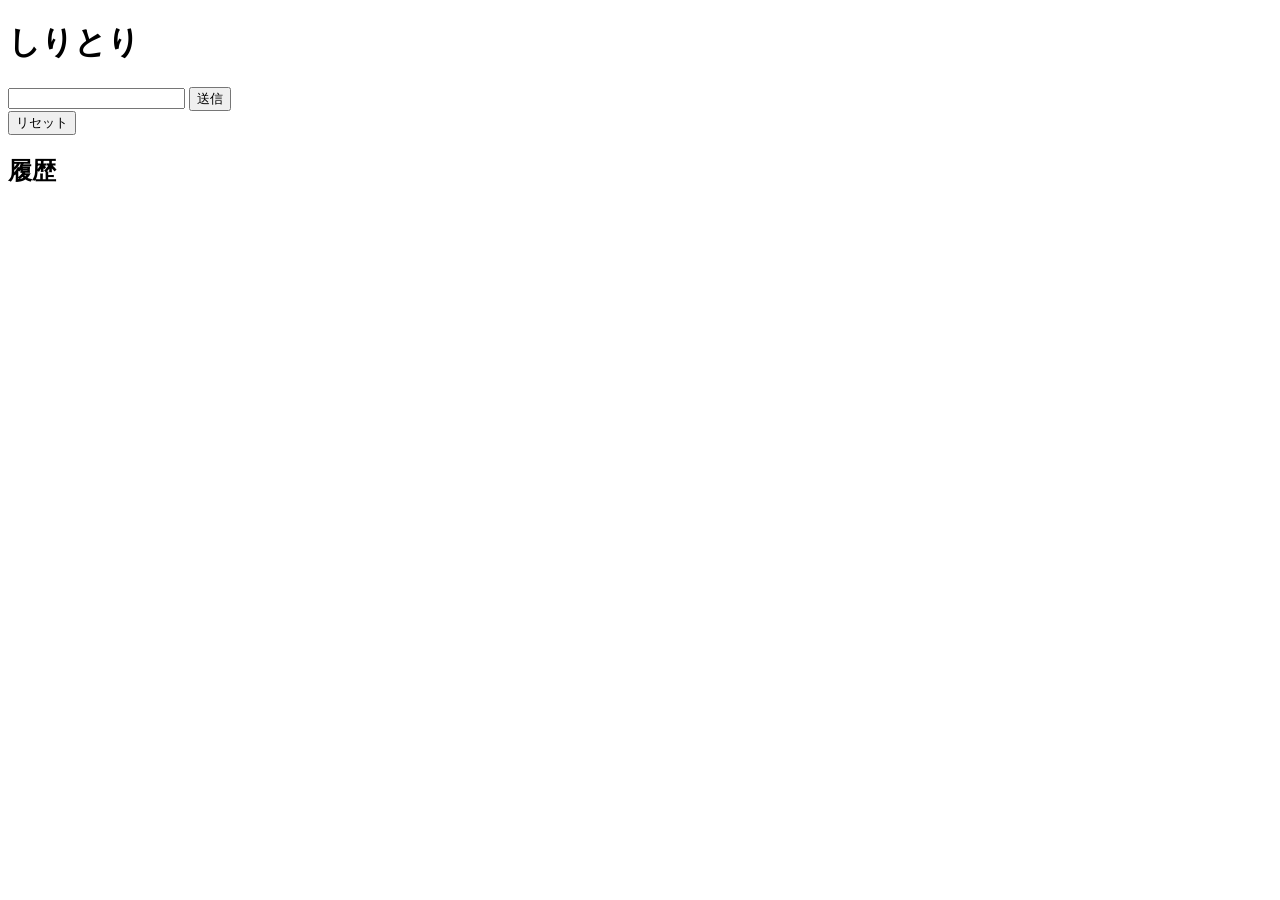
==== public/index.html @ 9d7c4705 "feat: 初期実装" ====
<!DOCTYPE html>
<html lang="ja">
<head>
  <meta charset="UTF-8">
  <meta name="viewport" content="width=device-width, initial-scale=1.0">
  <title>しりとり</title>
  <link rel="stylesheet" href="styles.css">
</head>
<body>
  <h1>しりとり</h1>

  <p id="previousWord"></p>
  <p id="gameOverMessage"></p>

  <div id="inputArea">
    <input id="nextWordInput" type="text" />
    <button id="nextWordSendButton">送信</button>
  </div>

  <button id="resetSendButton">リセット</button>

  <h2>履歴</h2>
  <ul id="historyList"></ul>

  <script>
    function updateDisplay(data) {
      document.querySelector("#previousWord").innerHTML = `前の単語: ${data.word}`;
      renderHistory(data.wordHistories);
    }

    function renderHistory(wordHistories) {
      const list = document.querySelector("#historyList");
      list.innerHTML = "";
      wordHistories.forEach((word) => {
        const li = document.createElement("li");
        li.textContent = word;
        list.appendChild(li);
      });
    }

    function endGame(errorMessage, wordHistories) {
      alert(errorMessage);
      if (wordHistories) {
        renderHistory(wordHistories);
        document.querySelector("#previousWord").innerHTML =
          `前の単語: ${wordHistories[wordHistories.length - 1]}`;
      }
      document.querySelector("#gameOverMessage").innerHTML = "ゲーム終了！";
      document.querySelector("#inputArea").style.display = "none";
    }

    window.onload = async () => {
      const response = await fetch("/shiritori", { method: "GET" });
      const data = await response.json();
      updateDisplay(data);
    };

    document.querySelector("#nextWordSendButton").onclick = async () => {
      const nextWordInput = document.querySelector("#nextWordInput");
      const nextWordInputText = nextWordInput.value;

      const response = await fetch("/shiritori", {
        method: "POST",
        headers: { "Content-Type": "application/json" },
        body: JSON.stringify({ nextWord: nextWordInputText }),
      });

      if (response.status !== 200) {
        const errorObj = await response.json();

        if (errorObj.errorCode === "10002" || errorObj.errorCode === "10003") {
          endGame(errorObj.errorMessage, errorObj.wordHistories);
        } else {
          alert(errorObj.errorMessage);
        }

        nextWordInput.value = "";
        return;
      }

      const data = await response.json();
      updateDisplay(data);
      nextWordInput.value = "";
    };

    document.querySelector("#resetSendButton").onclick = async () => {
      await fetch("/reset", { method: "POST" });
      location.reload();
    };
  </script>
</body>
</html>
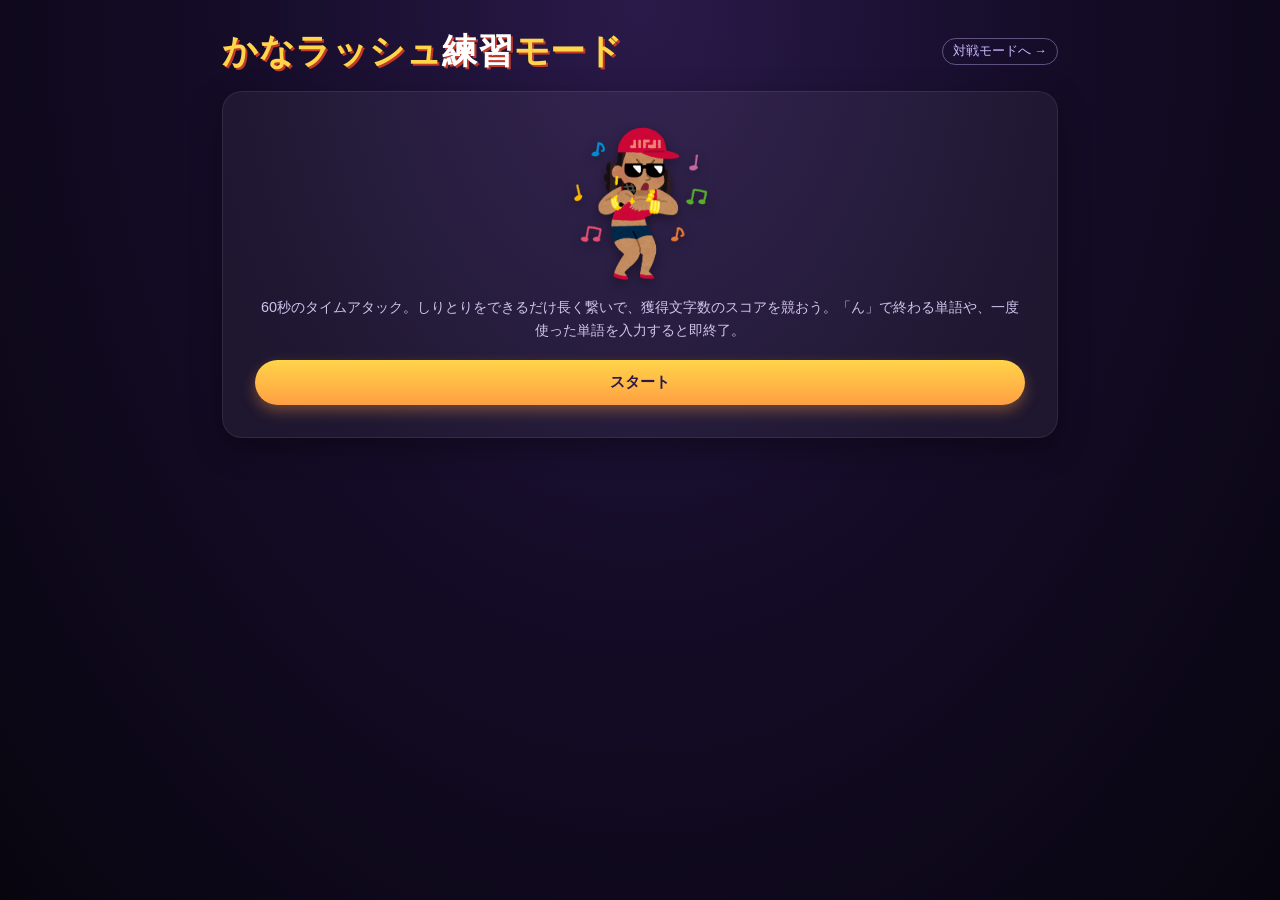
==== commit 8d999159: "feat: 対戦モードの実装" ====
--- a/public/index.html
+++ b/public/index.html
@@ -3,90 +3,248 @@
 <head>
   <meta charset="UTF-8">
   <meta name="viewport" content="width=device-width, initial-scale=1.0">
-  <title>しりとり</title>
+  <title>かなラッシュ練習モード</title>
   <link rel="stylesheet" href="styles.css">
 </head>
-<body>
-  <h1>しりとり</h1>
-
-  <p id="previousWord"></p>
-  <p id="gameOverMessage"></p>
-
-  <div id="inputArea">
-    <input id="nextWordInput" type="text" />
-    <button id="nextWordSendButton">送信</button>
+<body class="battle-page">
+  <div class="app-shell">
+    <header class="app-header">
+      <h1 class="app-title">かなラッシュ<span>練習</span>モード</h1>
+      <a class="ghost-link" href="/battle.html">対戦モードへ →</a>
+    </header>
+
+    <section id="startScreen" class="screen screen-card">
+      <div id="modeSelectTeaser">
+        <img src="material/music_rapper_woman.png" alt="">
+      </div>
+      <p class="lead-text">60秒のタイムアタック。しりとりをできるだけ長く繋いで、獲得文字数のスコアを競おう。「ん」で終わる単語や、一度使った単語を入力すると即終了。</p>
+      <div class="cta-stack">
+        <button id="startPracticeButton" class="btn btn-primary">スタート</button>
+      </div>
+    </section>
+
+    <section id="practiceScreen" class="screen screen-card hidden">
+      <div id="battleStage" class="single-stage">
+        <div class="fighter active-turn" id="practiceFighter">
+          <div class="fighter-portrait"><img src="material/music_rapper_woman.png" alt=""></div>
+          <div class="fighter-name">あなた</div>
+        </div>
+      </div>
+
+      <div class="turn-info-bar">
+        <span id="scoreLabel" class="pill pill-accent"></span>
+        <span id="wordCountLabel" class="pill"></span>
+      </div>
+
+      <div class="timer-row">
+        <div class="timer-badge" id="practiceTimerBadge">
+          <span id="practiceTimerValue">60</span>
+          <span class="timer-unit">秒</span>
+        </div>
+        <div class="prompt-card">
+          <div class="prompt-line">
+            <span class="prompt-label">現在</span>
+            <span id="practiceCurrentWord" class="prompt-word prompt-word-current"></span>
+          </div>
+        </div>
+      </div>
+
+      <div id="practiceInputArea" class="input-row">
+        <input id="practiceWordInput" type="text" autocomplete="off" placeholder="つづく単語を入力...">
+        <button id="practiceSubmitButton" class="btn btn-primary btn-compact">送信</button>
+      </div>
+      <p id="practiceErrorMessage" class="error-message"></p>
+
+      <div class="chip-list-header">
+        <span>これまでの単語</span>
+        <span class="stat-badge"><span id="practiceScoreValue">0</span> 文字</span>
+      </div>
+      <ul id="practiceWordList" class="word-chip-list"></ul>
+    </section>
   </div>
 
-  <button id="resetSendButton">リセット</button>
-
-  <h2>履歴</h2>
-  <ul id="historyList"></ul>
+  <!-- ポップアップ: 結果(タイムアップ・「ん」・既出語のいずれでも表示) -->
+  <div id="resultOverlay" class="modal-overlay hidden">
+    <div class="modal-card screen-card">
+      <p class="eyebrow">RESULT</p>
+      <h2 id="resultTitle" class="section-title"></h2>
+      <p class="caption" id="resultDetail"></p>
+      <div class="cta-stack">
+        <button id="retryButton" class="btn btn-primary">もう一度挑戦する</button>
+      </div>
+    </div>
+  </div>
+
+  <!-- 「んワード」「同じワード」を画面中央に大きく演出(対戦モードと共通) -->
+  <div id="failureFlash" class="failure-flash hidden">
+    <span id="failureFlashText"></span>
+  </div>
 
   <script>
-    function updateDisplay(data) {
-      document.querySelector("#previousWord").innerHTML = `前の単語: ${data.word}`;
-      renderHistory(data.wordHistories);
-    }
-
-    function renderHistory(wordHistories) {
-      const list = document.querySelector("#historyList");
-      list.innerHTML = "";
-      wordHistories.forEach((word) => {
-        const li = document.createElement("li");
-        li.textContent = word;
-        list.appendChild(li);
-      });
-    }
-
-    function endGame(errorMessage, wordHistories) {
-      alert(errorMessage);
-      if (wordHistories) {
-        renderHistory(wordHistories);
-        document.querySelector("#previousWord").innerHTML =
-          `前の単語: ${wordHistories[wordHistories.length - 1]}`;
+    const PRACTICE_SECONDS = 60;
+
+    let currentWord = "";
+    let score = 0;
+    let wordList = [];
+    let timerHandle = null;
+    let timeLeft = PRACTICE_SECONDS;
+
+    function showScreen(id) {
+      document.querySelectorAll(".screen").forEach((el) => el.classList.add("hidden"));
+      document.querySelector(`#${id}`).classList.remove("hidden");
+    }
+
+    function showOverlay(id) {
+      document.querySelector(`#${id}`).classList.remove("hidden");
+    }
+
+    function hideOverlay(id) {
+      document.querySelector(`#${id}`).classList.add("hidden");
+    }
+
+    let failureFlashTimeout = null;
+
+    // 「同じワード」「んワード」を画面中央に大きく表示する(対戦モードと共通の演出)
+    function showFailureFlash(text) {
+      const el = document.querySelector("#failureFlash");
+      clearTimeout(failureFlashTimeout);
+      el.classList.remove("hidden", "flash-anim");
+      document.querySelector("#failureFlashText").textContent = text;
+      void el.offsetWidth; // reflow させてアニメーションを最初から再生する
+      el.classList.add("flash-anim");
+      failureFlashTimeout = setTimeout(() => {
+        el.classList.add("hidden");
+        el.classList.remove("flash-anim");
+      }, 1100);
+    }
+
+    function renderWordChips() {
+      document.querySelector("#practiceWordList").innerHTML = wordList
+        .map((w) => `<li class="word-chip">${w}<span class="chip-count">${w.length}</span></li>`)
+        .join("");
+    }
+
+    function tickTimer() {
+      timeLeft -= 1;
+      const badge = document.querySelector("#practiceTimerBadge");
+      const shown = Math.max(timeLeft, 0);
+      document.querySelector("#practiceTimerValue").textContent = String(shown);
+      badge.classList.toggle("timer-warning", shown <= 15 && shown > 5);
+      badge.classList.toggle("timer-critical", shown <= 5);
+      if (timeLeft <= 0) {
+        clearInterval(timerHandle);
+        endRun("タイムアップ！");
       }
-      document.querySelector("#gameOverMessage").innerHTML = "ゲーム終了！";
-      document.querySelector("#inputArea").style.display = "none";
-    }
-
-    window.onload = async () => {
-      const response = await fetch("/shiritori", { method: "GET" });
+    }
+
+    function runTimer() {
+      clearInterval(timerHandle);
+      timeLeft = PRACTICE_SECONDS;
+      const badge = document.querySelector("#practiceTimerBadge");
+      badge.classList.remove("timer-warning", "timer-critical");
+      document.querySelector("#practiceTimerValue").textContent = String(timeLeft);
+      timerHandle = setInterval(tickTimer, 1000);
+    }
+
+    // 単語判定の通信中はタイマーを止め、結果が返ってきたら再開する
+    function pauseTimer() {
+      clearInterval(timerHandle);
+    }
+
+    function resumeTimer() {
+      if (timeLeft > 0) {
+        timerHandle = setInterval(tickTimer, 1000);
+      }
+    }
+
+    async function startPractice() {
+      score = 0;
+      wordList = [];
+      document.querySelector("#practiceScoreValue").textContent = "0";
+      document.querySelector("#practiceWordList").innerHTML = "";
+      document.querySelector("#practiceErrorMessage").textContent = "";
+      document.querySelector("#scoreLabel").textContent = "スコア 0";
+      document.querySelector("#wordCountLabel").textContent = "0 語";
+
+      const response = await fetch("/reset", { method: "POST" });
       const data = await response.json();
-      updateDisplay(data);
-    };
-
-    document.querySelector("#nextWordSendButton").onclick = async () => {
-      const nextWordInput = document.querySelector("#nextWordInput");
-      const nextWordInputText = nextWordInput.value;
+      currentWord = data.word;
+      document.querySelector("#practiceCurrentWord").textContent = currentWord;
+
+      const input = document.querySelector("#practiceWordInput");
+      input.value = "";
+      input.disabled = false;
+
+      showScreen("practiceScreen");
+      input.focus();
+      runTimer();
+    }
+
+    async function submitPracticeWord() {
+      const input = document.querySelector("#practiceWordInput");
+      const word = input.value;
+      input.value = "";
+      if (!word) return;
+
+      pauseTimer();
 
       const response = await fetch("/shiritori", {
         method: "POST",
         headers: { "Content-Type": "application/json" },
-        body: JSON.stringify({ nextWord: nextWordInputText }),
+        body: JSON.stringify({ nextWord: word }),
       });
+      const data = await response.json();
 
       if (response.status !== 200) {
-        const errorObj = await response.json();
-
-        if (errorObj.errorCode === "10002" || errorObj.errorCode === "10003") {
-          endGame(errorObj.errorMessage, errorObj.wordHistories);
-        } else {
-          alert(errorObj.errorMessage);
+        document.querySelector("#practiceErrorMessage").textContent = data.errorMessage;
+
+        if (data.errorCode === "10002") {
+          showFailureFlash("同じワード！");
+          endRun("同じ単語を使ってしまいました");
+          return;
         }
-
-        nextWordInput.value = "";
+        if (data.errorCode === "10003") {
+          showFailureFlash("「ん」ワード！");
+          endRun("「ん」で終わってしまいました");
+          return;
+        }
+
+        resumeTimer();
         return;
       }
 
-      const data = await response.json();
-      updateDisplay(data);
-      nextWordInput.value = "";
+      document.querySelector("#practiceErrorMessage").textContent = "";
+      currentWord = data.word;
+      document.querySelector("#practiceCurrentWord").textContent = currentWord;
+      wordList.push(currentWord);
+      score += currentWord.length;
+      document.querySelector("#practiceScoreValue").textContent = String(score);
+      document.querySelector("#scoreLabel").textContent = `スコア ${score}`;
+      document.querySelector("#wordCountLabel").textContent = `${wordList.length} 語`;
+      renderWordChips();
+      resumeTimer();
+    }
+
+    function endRun(message) {
+      clearInterval(timerHandle);
+      document.querySelector("#practiceWordInput").disabled = true;
+      document.querySelector("#resultTitle").textContent = message;
+      document.querySelector("#resultDetail").textContent =
+        `スコア: ${score} 文字 / ${wordList.length} 語つなげました`;
+      showOverlay("resultOverlay");
+    }
+
+    document.querySelector("#startPracticeButton").onclick = startPractice;
+    document.querySelector("#practiceSubmitButton").onclick = submitPracticeWord;
+    document.querySelector("#practiceWordInput").addEventListener("keydown", (e) => {
+      if (e.key === "Enter") submitPracticeWord();
+    });
+    document.querySelector("#retryButton").onclick = () => {
+      hideOverlay("resultOverlay");
+      startPractice();
     };
 
-    document.querySelector("#resetSendButton").onclick = async () => {
-      await fetch("/reset", { method: "POST" });
-      location.reload();
-    };
+    showScreen("startScreen");
   </script>
 </body>
-</html>+</html>
--- a/public/styles.css
+++ b/public/styles.css
@@ -0,0 +1,690 @@
+body {
+  font-family: sans-serif;
+}
+
+.hidden {
+  display: none;
+}
+
+.error-message {
+  color: #c0392b;
+  min-height: 1.2em;
+}
+
+/* =========================================================
+   MCしりとりバトル (battle.html) 専用テーマ
+   classic モード (index.html) には影響しないよう
+   body.battle-page 配下にすべてスコープする
+   ========================================================= */
+
+body.battle-page {
+  margin: 0;
+  min-height: 100vh;
+  background: radial-gradient(ellipse at top, #2a1a4a 0%, #150c28 45%, #08050f 100%);
+  color: #f2edff;
+  font-family: "Hiragino Sans", "Yu Gothic", sans-serif;
+}
+
+body.battle-page .app-shell {
+  width: 100%;
+  max-width: min(96vw, 900px);
+  margin: 0 auto;
+  padding: clamp(12px, 3vw, 28px) clamp(12px, 4vw, 32px) clamp(32px, 6vw, 64px);
+  box-sizing: border-box;
+}
+
+body.battle-page * {
+  box-sizing: border-box;
+}
+
+/* --- ヘッダー --- */
+
+body.battle-page .app-header {
+  display: flex;
+  align-items: center;
+  justify-content: space-between;
+  margin-bottom: 16px;
+}
+
+body.battle-page .app-title {
+  font-size: clamp(1.3rem, 1rem + 1.5vw, 2.2rem);
+  font-weight: 900;
+  letter-spacing: 0.02em;
+  margin: 0;
+  color: #ffd54a;
+  text-shadow: 2px 2px 0 #c0392b;
+}
+
+body.battle-page .app-title span {
+  color: #fff;
+}
+
+body.battle-page .ghost-link {
+  font-size: 0.8rem;
+  color: #cbb8ff;
+  text-decoration: none;
+  border: 1px solid rgba(203, 184, 255, 0.4);
+  border-radius: 999px;
+  padding: 4px 10px;
+  white-space: nowrap;
+}
+
+body.battle-page .ghost-link:hover {
+  background: rgba(203, 184, 255, 0.12);
+}
+
+/* --- ポップアップ(準備・結果・決着): battleScreenの上に重ねて表示する --- */
+
+body.battle-page .modal-overlay {
+  position: fixed;
+  inset: 0;
+  background: rgba(5, 2, 15, 0.72);
+  backdrop-filter: blur(3px);
+  -webkit-backdrop-filter: blur(3px);
+  z-index: 50;
+}
+
+body.battle-page .modal-overlay .modal-card {
+  position: absolute;
+  top: 50%;
+  left: 50%;
+  transform: translate(-50%, -50%);
+  width: min(92vw, 560px);
+  max-height: 85vh;
+  overflow-y: auto;
+}
+
+/* --- 画面共通のカード --- */
+
+body.battle-page .screen-card {
+  background: rgba(255, 255, 255, 0.05);
+  border: 1px solid rgba(255, 255, 255, 0.08);
+  border-radius: 20px;
+  padding: clamp(18px, 3vw, 32px);
+  box-shadow: 0 10px 30px rgba(0, 0, 0, 0.35);
+  text-align: center;
+}
+
+body.battle-page .eyebrow {
+  font-size: 0.75rem;
+  font-weight: 700;
+  letter-spacing: 0.15em;
+  color: #ffd54a;
+  margin: 0 0 6px;
+}
+
+body.battle-page .section-title {
+  font-size: clamp(1.2rem, 1rem + 1vw, 1.7rem);
+  margin: 0 0 8px;
+  color: #fff;
+}
+
+body.battle-page .caption {
+  font-size: 0.85rem;
+  color: #b8aed1;
+  margin: 4px 0 12px;
+}
+
+body.battle-page .lead-text {
+  font-size: 0.9rem;
+  color: #cfc4ea;
+  line-height: 1.6;
+  margin: 4px 0 18px;
+}
+
+/* --- ボタン --- */
+
+body.battle-page .cta-stack {
+  display: flex;
+  flex-direction: column;
+  gap: 10px;
+}
+
+body.battle-page .btn {
+  font-size: 0.95rem;
+  font-weight: 700;
+  padding: 12px 18px;
+  border-radius: 999px;
+  border: none;
+  cursor: pointer;
+  transition: transform 0.15s ease, box-shadow 0.15s ease;
+}
+
+body.battle-page .btn:active {
+  transform: scale(0.97);
+}
+
+body.battle-page .btn-primary {
+  background: linear-gradient(180deg, #ffd54a, #ff9f43);
+  color: #2a1a4a;
+  box-shadow: 0 6px 14px rgba(255, 159, 67, 0.35);
+}
+
+body.battle-page .btn-secondary {
+  background: transparent;
+  color: #f2edff;
+  border: 1px solid rgba(255, 255, 255, 0.3);
+}
+
+body.battle-page .btn-compact {
+  padding: 10px 16px;
+  font-size: 0.9rem;
+}
+
+/* --- モード選択 --- */
+
+#modeSelectTeaser {
+  display: flex;
+  align-items: center;
+  justify-content: center;
+  gap: 12px;
+  margin-bottom: 12px;
+}
+
+#modeSelectTeaser img {
+  width: clamp(80px, 14vw, 160px);
+  height: clamp(80px, 14vw, 160px);
+  object-fit: contain;
+  filter: drop-shadow(0 4px 6px rgba(0, 0, 0, 0.4));
+}
+
+/* --- 準備インターバル(交代・BOT開始前) --- */
+
+body.battle-page .get-ready-count {
+  font-size: clamp(3.2rem, 2.6rem + 2vw, 5rem);
+  font-weight: 900;
+  color: #ffd54a;
+  text-shadow: 0 0 18px rgba(255, 213, 74, 0.6);
+  animation: count-pulse 1s ease-in-out infinite;
+}
+
+/* --- バトルステージ --- */
+
+#battleStage {
+  display: flex;
+  align-items: center;
+  justify-content: space-between;
+  gap: 12px;
+  background: radial-gradient(ellipse at center, #3a2560 0%, #1a1030 70%, #0d081a 100%);
+  border-radius: 16px;
+  padding: clamp(16px, 3vw, 32px) clamp(12px, 3vw, 28px) clamp(10px, 2vw, 20px);
+  margin-bottom: 16px;
+  box-shadow: inset 0 0 40px rgba(0, 0, 0, 0.5);
+}
+
+/* 練習モード: 1人だけなので中央寄せにする */
+#battleStage.single-stage {
+  justify-content: center;
+}
+
+#battleStage.single-stage .fighter {
+  max-width: 220px;
+}
+
+.fighter {
+  flex: 1;
+  max-width: 45%;
+  text-align: center;
+  transition: opacity 0.3s ease;
+}
+
+.fighter-portrait img {
+  width: 100%;
+  max-width: min(32vw, 260px);
+  transition: transform 0.3s ease, filter 0.3s ease, opacity 0.3s ease;
+  filter: drop-shadow(0 8px 10px rgba(0, 0, 0, 0.5));
+  opacity: 0.55;
+  transform: scale(0.92);
+}
+
+.fighter.active-turn .fighter-portrait img {
+  opacity: 1;
+  transform: scale(1);
+  filter: drop-shadow(0 0 16px #ffd54a);
+  animation: mic-bounce 0.6s ease-in-out infinite;
+}
+
+.fighter.ko .fighter-portrait img {
+  opacity: 0.25;
+  filter: grayscale(100%);
+  animation: none;
+  transform: scale(0.85);
+}
+
+.fighter-name {
+  margin-top: 6px;
+  display: inline-block;
+  background: linear-gradient(180deg, #ff5b5b, #c0392b);
+  color: #fff;
+  font-weight: bold;
+  font-size: 0.85rem;
+  padding: 2px 12px;
+  border-radius: 999px;
+  text-shadow: 0 1px 2px rgba(0, 0, 0, 0.4);
+}
+
+.vs-badge {
+  flex: 0 0 auto;
+  font-size: clamp(1.8rem, 1.4rem + 1.5vw, 3rem);
+  font-weight: 900;
+  font-style: italic;
+  color: #ffd54a;
+  text-shadow: 0 0 6px rgba(255, 213, 74, 0.6), 2px 2px 0 #c0392b;
+  transform: rotate(-6deg);
+}
+
+.hp-bar-outer {
+  background: #222;
+  border: 1px solid #555;
+  border-radius: 6px;
+  height: 14px;
+  overflow: hidden;
+  margin: 6px auto 2px;
+  max-width: min(80%, 320px);
+}
+
+.hp-bar-inner {
+  background: linear-gradient(90deg, #ff5f6d, #ffc371);
+  height: 100%;
+  transition: width 0.3s ease;
+}
+
+.hp-value {
+  font-size: 0.85em;
+  color: #eee;
+}
+
+/* --- ラウンド・ターン情報バー --- */
+
+body.battle-page .turn-info-bar {
+  display: flex;
+  justify-content: center;
+  gap: 8px;
+  margin-bottom: 14px;
+}
+
+body.battle-page .pill {
+  font-size: 0.8rem;
+  font-weight: 700;
+  background: rgba(255, 255, 255, 0.08);
+  color: #f2edff;
+  border-radius: 999px;
+  padding: 4px 12px;
+}
+
+body.battle-page .pill-accent {
+  background: rgba(255, 213, 74, 0.16);
+  color: #ffd54a;
+}
+
+/* --- タイマー & お題カード --- */
+
+body.battle-page .timer-row {
+  display: flex;
+  align-items: center;
+  gap: 14px;
+  margin-bottom: 16px;
+}
+
+/* タイマー・合計文字数・次の頭文字は同じ大きさの正方形バッジで揃える */
+body.battle-page .square-badge {
+  flex: 0 0 auto;
+  width: clamp(64px, 7vw, 88px);
+  height: clamp(64px, 7vw, 88px);
+  border-radius: 14px;
+  display: flex;
+  flex-direction: column;
+  align-items: center;
+  justify-content: center;
+}
+
+body.battle-page .timer-badge {
+  background: rgba(46, 204, 113, 0.15);
+  border: 3px solid #2ecc71;
+  color: #2ecc71;
+  transition: background 0.2s ease, border-color 0.2s ease, color 0.2s ease;
+}
+
+body.battle-page .timer-badge #timerValue {
+  font-size: clamp(1.5rem, 1.2rem + 1vw, 2.2rem);
+  font-weight: 900;
+  line-height: 1;
+}
+
+body.battle-page .timer-badge .timer-unit {
+  font-size: 0.6rem;
+  font-weight: 700;
+  opacity: 0.75;
+}
+
+body.battle-page .timer-badge.timer-warning {
+  background: rgba(255, 159, 67, 0.18);
+  border-color: #ff9f43;
+  color: #ff9f43;
+}
+
+body.battle-page .timer-badge.timer-critical {
+  background: rgba(255, 91, 91, 0.2);
+  border-color: #ff5b5b;
+  color: #ff5b5b;
+  animation: count-pulse 0.6s ease-in-out infinite;
+}
+
+body.battle-page .prompt-card {
+  flex: 1;
+  height: clamp(64px, 7vw, 88px);
+  display: flex;
+  flex-direction: column;
+  justify-content: center;
+  gap: 2px;
+  background: rgba(255, 255, 255, 0.06);
+  border-radius: 14px;
+  padding: 6px 14px;
+  text-align: left;
+  overflow: hidden;
+}
+
+body.battle-page .prompt-line {
+  display: flex;
+  align-items: baseline;
+  gap: 8px;
+}
+
+body.battle-page .prompt-label {
+  font-size: 0.65rem;
+  color: #b8aed1;
+  flex: 0 0 auto;
+}
+
+body.battle-page .prompt-word {
+  font-size: clamp(0.95rem, 0.8rem + 0.5vw, 1.3rem);
+  font-weight: 700;
+  white-space: nowrap;
+  overflow: hidden;
+  text-overflow: ellipsis;
+}
+
+body.battle-page .prompt-word-current {
+  color: #ffd54a;
+}
+
+/* --- 合計文字数・次に入力すべき頭文字のバッジ --- */
+
+body.battle-page .total-char-badge {
+  background: rgba(255, 255, 255, 0.07);
+  border: 3px solid #cfc4ea;
+  color: #f2edff;
+}
+
+body.battle-page .total-char-label {
+  font-size: 0.6rem;
+  font-weight: 700;
+  opacity: 0.75;
+}
+
+body.battle-page .total-char-badge #turnTotalLabel {
+  font-size: clamp(1.3rem, 1rem + 1vw, 2rem);
+  font-weight: 900;
+  line-height: 1;
+}
+
+body.battle-page .next-char-badge {
+  background: linear-gradient(180deg, #ffd54a, #ff9f43);
+  color: #2a1a4a;
+  cursor: pointer;
+  box-shadow: 0 0 14px rgba(255, 213, 74, 0.5);
+}
+
+body.battle-page .next-char-label {
+  font-size: 0.6rem;
+  font-weight: 700;
+  opacity: 0.75;
+}
+
+body.battle-page .next-char-badge #nextCharValue {
+  font-size: clamp(1.3rem, 1rem + 1vw, 2rem);
+  font-weight: 900;
+  line-height: 1;
+}
+
+/* --- 入力エリア --- */
+
+body.battle-page .input-row {
+  display: flex;
+  gap: 8px;
+  margin-bottom: 4px;
+}
+
+body.battle-page .input-row input {
+  flex: 1;
+  min-width: 0;
+  background: rgba(255, 255, 255, 0.08);
+  border: 1px solid rgba(255, 255, 255, 0.2);
+  border-radius: 999px;
+  padding: 10px 16px;
+  color: #fff;
+  font-size: 0.95rem;
+}
+
+body.battle-page .input-row input::placeholder {
+  color: #9184b5;
+}
+
+body.battle-page .input-row input:focus {
+  outline: none;
+  border-color: #ffd54a;
+}
+
+body.battle-page .error-message {
+  color: #ffb3b3;
+  background: rgba(255, 91, 91, 0.12);
+  border-radius: 8px;
+  padding: 6px 10px;
+  min-height: 1.2em;
+  font-size: 0.85rem;
+}
+
+body.battle-page .error-message:empty {
+  padding: 0;
+  background: transparent;
+}
+
+/* --- 獲得単語チップ --- */
+
+body.battle-page .chip-list-header {
+  display: flex;
+  justify-content: space-between;
+  align-items: center;
+  font-size: 0.85rem;
+  color: #cfc4ea;
+  margin: 14px 0 6px;
+}
+
+body.battle-page .stat-badge {
+  font-weight: 700;
+  color: #ffd54a;
+}
+
+body.battle-page .word-chip-list {
+  list-style: none;
+  display: flex;
+  flex-wrap: wrap;
+  gap: 6px;
+  padding: 0;
+  margin: 0 0 8px;
+  min-height: 30px;
+}
+
+body.battle-page .word-chip {
+  background: rgba(255, 213, 74, 0.14);
+  border: 1px solid rgba(255, 213, 74, 0.4);
+  color: #ffe9a8;
+  border-radius: 999px;
+  padding: 4px 10px;
+  font-size: 0.85rem;
+  display: flex;
+  align-items: center;
+  gap: 4px;
+  animation: pop-in 0.25s ease-out;
+}
+
+body.battle-page .chip-count {
+  font-size: 0.7rem;
+  color: #b8aed1;
+}
+
+body.battle-page .bot-thinking-card {
+  font-style: italic;
+  color: #cfc4ea;
+  text-align: center;
+  padding: 6px 0;
+}
+
+body.battle-page .dots span {
+  animation: dot-pulse 1.2s infinite;
+  animation-fill-mode: both;
+}
+
+body.battle-page .dots span:nth-child(2) { animation-delay: 0.2s; }
+body.battle-page .dots span:nth-child(3) { animation-delay: 0.4s; }
+
+/* --- ラウンド結果: スコアの比較だけを簡潔に見せる --- */
+
+body.battle-page .result-compare {
+  display: flex;
+  align-items: center;
+  justify-content: center;
+  gap: 14px;
+  margin: 8px 0 12px;
+}
+
+body.battle-page .result-side {
+  flex: 1;
+  display: flex;
+  flex-direction: column;
+  align-items: center;
+  gap: 4px;
+}
+
+.result-icon {
+  width: 44px;
+  height: 44px;
+  border-radius: 50%;
+  object-fit: cover;
+  border: 2px solid #ffd54a;
+  flex: 0 0 auto;
+}
+
+body.battle-page .result-name {
+  font-weight: 700;
+  font-size: 0.85rem;
+  color: #cfc4ea;
+}
+
+body.battle-page .result-score {
+  font-size: clamp(1.6rem, 1.3rem + 1vw, 2.2rem);
+  font-weight: 900;
+  color: #ffd54a;
+  line-height: 1;
+}
+
+body.battle-page .result-vs {
+  flex: 0 0 auto;
+  font-size: 0.9rem;
+  font-weight: 900;
+  color: #6f6690;
+}
+
+body.battle-page .progress-bar {
+  width: 100%;
+  height: 6px;
+  background: rgba(255, 255, 255, 0.08);
+  border-radius: 3px;
+  overflow: hidden;
+  margin: 4px 0 2px;
+}
+
+body.battle-page .progress-fill {
+  height: 100%;
+  width: 100%;
+  background: linear-gradient(90deg, #ffd54a, #ff5f6d);
+}
+
+/* --- 決着画面 --- */
+
+body.battle-page .game-over-title {
+  font-size: 1.4rem;
+  color: #ffd54a;
+  text-shadow: 2px 2px 0 #c0392b;
+}
+
+#gameOverPortrait img.winner-portrait {
+  max-width: min(50vw, 300px);
+  filter: drop-shadow(0 0 20px #ffd54a);
+  animation: pop-in 0.4s ease-out;
+}
+
+/* --- 失敗演出(画面中央に大きく表示) --- */
+
+body.battle-page .failure-flash {
+  position: fixed;
+  inset: 0;
+  z-index: 100;
+  pointer-events: none;
+}
+
+body.battle-page .failure-flash span {
+  position: absolute;
+  top: 50%;
+  left: 50%;
+  transform: translate(-50%, -50%) scale(0.5) rotate(-4deg);
+  opacity: 0;
+  font-size: clamp(2rem, 1.4rem + 3.5vw, 4.5rem);
+  font-weight: 900;
+  color: #fff;
+  background: linear-gradient(180deg, #ff5b5b, #c0392b);
+  padding: 0.35em 0.8em;
+  border-radius: 18px;
+  box-shadow: 0 0 50px rgba(255, 91, 91, 0.7);
+  text-shadow: 2px 2px 0 rgba(0, 0, 0, 0.35);
+  white-space: nowrap;
+}
+
+body.battle-page .failure-flash.flash-anim span {
+  animation: flash-pop 1.1s cubic-bezier(0.17, 0.89, 0.32, 1.49) forwards;
+}
+
+/* --- キーフレーム --- */
+
+@keyframes mic-bounce {
+  0%, 100% { transform: translateY(0) scale(1); }
+  50% { transform: translateY(-8px) scale(1.04); }
+}
+
+@keyframes pop-in {
+  from { transform: scale(0.6); opacity: 0; }
+  to { transform: scale(1); opacity: 1; }
+}
+
+@keyframes count-pulse {
+  0%, 100% { transform: scale(1); opacity: 1; }
+  50% { transform: scale(1.12); opacity: 0.8; }
+}
+
+@keyframes dot-pulse {
+  0%, 80%, 100% { opacity: 0.2; }
+  40% { opacity: 1; }
+}
+
+@keyframes shrink-bar {
+  from { width: 100%; }
+  to { width: 0%; }
+}
+
+@keyframes flash-pop {
+  0% { transform: translate(-50%, -50%) scale(0.4) rotate(-8deg); opacity: 0; }
+  15% { transform: translate(-50%, -50%) scale(1.15) rotate(2deg); opacity: 1; }
+  30% { transform: translate(-50%, -50%) scale(1) rotate(-1deg); opacity: 1; }
+  80% { transform: translate(-50%, -50%) scale(1) rotate(0deg); opacity: 1; }
+  100% { transform: translate(-50%, -50%) scale(0.9) rotate(0deg); opacity: 0; }
+}
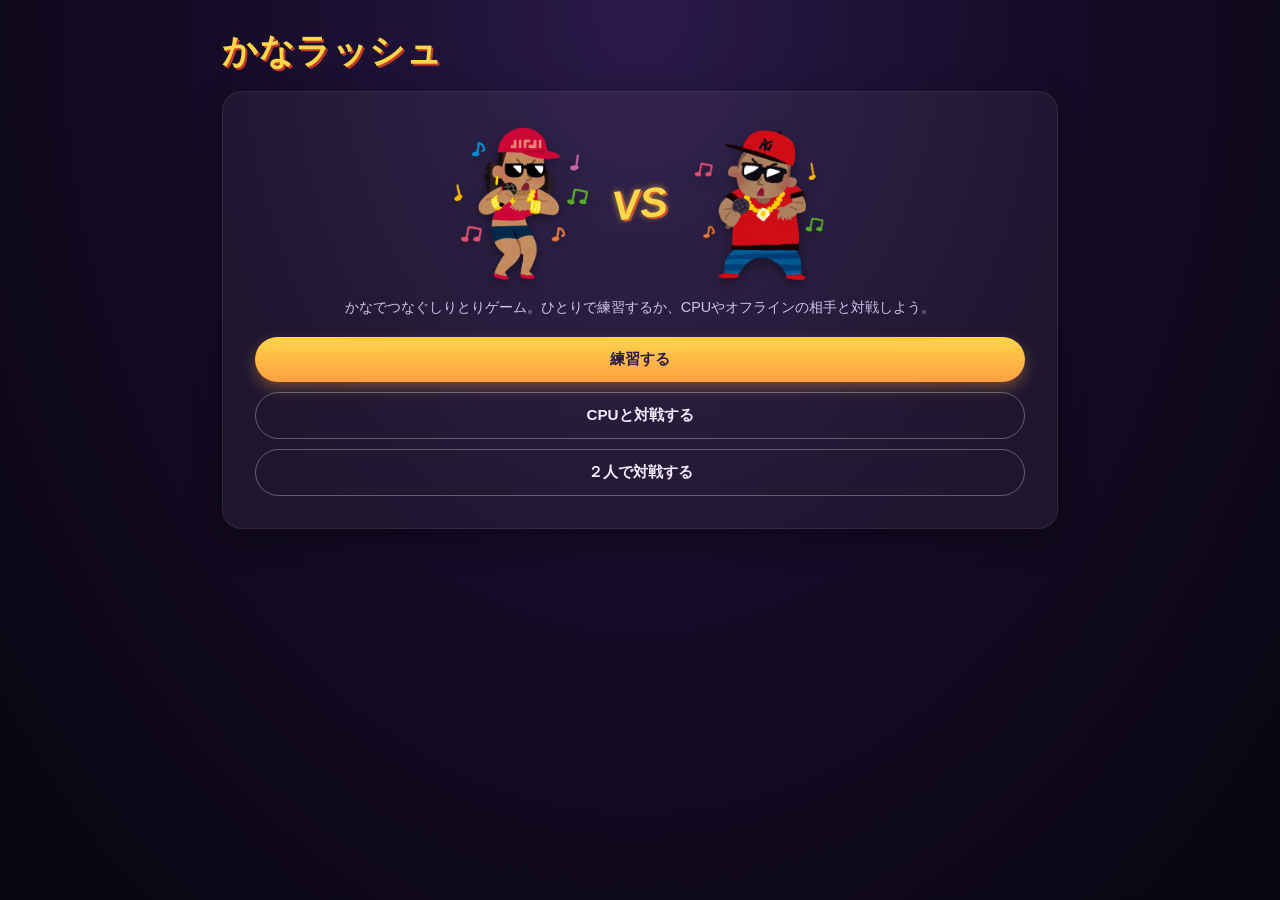
==== commit 0652673a: "feat: UI/表記の整理 index.htmlのトップ画面に練習・CPU対戦・オフライン対戦の3択を集約し、 battle.html独自のモード選択画面は廃止して?mode=クエリで直接開始するよ" ====
--- a/public/index.html
+++ b/public/index.html
@@ -3,23 +3,26 @@
 <head>
   <meta charset="UTF-8">
   <meta name="viewport" content="width=device-width, initial-scale=1.0">
-  <title>かなラッシュ練習モード</title>
+  <title>かなラッシュ</title>
   <link rel="stylesheet" href="styles.css">
 </head>
 <body class="battle-page">
   <div class="app-shell">
     <header class="app-header">
-      <h1 class="app-title">かなラッシュ<span>練習</span>モード</h1>
-      <a class="ghost-link" href="/battle.html">対戦モードへ →</a>
+      <h1 class="app-title">かなラッシュ</h1>
     </header>
 
     <section id="startScreen" class="screen screen-card">
       <div id="modeSelectTeaser">
         <img src="material/music_rapper_woman.png" alt="">
-      </div>
-      <p class="lead-text">60秒のタイムアタック。しりとりをできるだけ長く繋いで、獲得文字数のスコアを競おう。「ん」で終わる単語や、一度使った単語を入力すると即終了。</p>
+        <span class="vs-badge">VS</span>
+        <img src="material/rapper.png" alt="">
+      </div>
+      <p class="lead-text">かなでつなぐしりとりゲーム。ひとりで練習するか、CPUやオフラインの相手と対戦しよう。</p>
       <div class="cta-stack">
-        <button id="startPracticeButton" class="btn btn-primary">スタート</button>
+        <button id="startPracticeButton" class="btn btn-primary">練習する</button>
+        <button id="startBotBattleButton" class="btn btn-secondary">CPUと対戦する</button>
+        <button id="startOfflineBattleButton" class="btn btn-secondary">２人で対戦する</button>
       </div>
     </section>
 
@@ -32,14 +35,21 @@
       </div>
 
       <div class="turn-info-bar">
-        <span id="scoreLabel" class="pill pill-accent"></span>
         <span id="wordCountLabel" class="pill"></span>
       </div>
 
       <div class="timer-row">
-        <div class="timer-badge" id="practiceTimerBadge">
+        <div class="timer-badge square-badge" id="practiceTimerBadge">
+          <span class="timer-unit">秒</span>
           <span id="practiceTimerValue">60</span>
-          <span class="timer-unit">秒</span>
+        </div>
+        <div class="total-char-badge square-badge" title="獲得文字数">
+          <span class="total-char-label">計</span>
+          <span id="practiceScoreValue">0</span>
+        </div>
+        <div class="next-char-badge square-badge" id="practiceNextCharBadge" title="次の頭文字">
+          <span class="next-char-label">次</span>
+          <span id="practiceNextCharValue"></span>
         </div>
         <div class="prompt-card">
           <div class="prompt-line">
@@ -57,7 +67,6 @@
 
       <div class="chip-list-header">
         <span>これまでの単語</span>
-        <span class="stat-badge"><span id="practiceScoreValue">0</span> 文字</span>
       </div>
       <ul id="practiceWordList" class="word-chip-list"></ul>
     </section>
@@ -82,6 +91,49 @@
 
   <script>
     const PRACTICE_SECONDS = 60;
+
+    // server.js の VOWEL_MAP / effectiveLastChar と同じ内容(表示専用のクライアント側コピー、
+    // battle.html と同一)。「ー」で終わる単語は直前の音の母音が実際の継続文字になる。
+    const VOWEL_MAP = {
+      あ: "あ", か: "あ", が: "あ", さ: "あ", ざ: "あ", た: "あ", だ: "あ",
+      な: "あ", は: "あ", ば: "あ", ぱ: "あ", ま: "あ", や: "あ", ら: "あ",
+      わ: "あ", ぁ: "あ", ゃ: "あ",
+      い: "い", き: "い", ぎ: "い", し: "い", じ: "い", ち: "い", ぢ: "い",
+      に: "い", ひ: "い", び: "い", ぴ: "い", み: "い", り: "い", ゐ: "い",
+      ぃ: "い",
+      う: "う", く: "う", ぐ: "う", す: "う", ず: "う", つ: "う", づ: "う",
+      ぬ: "う", ふ: "う", ぶ: "う", ぷ: "う", む: "う", ゆ: "う", る: "う",
+      ぅ: "う", ゅ: "う",
+      え: "え", け: "え", げ: "え", せ: "え", ぜ: "え", て: "え", で: "え",
+      ね: "え", へ: "え", べ: "え", ぺ: "え", め: "え", れ: "え", ゑ: "え",
+      ぇ: "え",
+      お: "お", こ: "お", ご: "お", そ: "お", ぞ: "お", と: "お", ど: "お",
+      の: "お", ほ: "お", ぼ: "お", ぽ: "お", も: "お", よ: "お", ろ: "お",
+      を: "お", ぉ: "お", ょ: "お",
+    };
+
+    function effectiveLastChar(word) {
+      if (!word) return "";
+      if (word.slice(-1) === "ー" && word.length >= 2) {
+        const vowel = VOWEL_MAP[word[word.length - 2]];
+        if (vowel) return vowel;
+      }
+      return word.slice(-1);
+    }
+
+    // 次に入力すべき頭文字をタイマー隣に1文字だけ表示する(battle.html と共通の見た目)
+    function updateNextChar() {
+      document.querySelector("#practiceNextCharValue").textContent = effectiveLastChar(currentWord);
+    }
+
+    document.querySelector("#practiceNextCharBadge").onclick = () => {
+      const input = document.querySelector("#practiceWordInput");
+      const nextChar = document.querySelector("#practiceNextCharValue").textContent;
+      if (input && !input.disabled && nextChar) {
+        input.value = nextChar;
+        input.focus();
+      }
+    };
 
     let currentWord = "";
     let score = 0;
@@ -163,13 +215,13 @@
       document.querySelector("#practiceScoreValue").textContent = "0";
       document.querySelector("#practiceWordList").innerHTML = "";
       document.querySelector("#practiceErrorMessage").textContent = "";
-      document.querySelector("#scoreLabel").textContent = "スコア 0";
       document.querySelector("#wordCountLabel").textContent = "0 語";
 
       const response = await fetch("/reset", { method: "POST" });
       const data = await response.json();
       currentWord = data.word;
       document.querySelector("#practiceCurrentWord").textContent = currentWord;
+      updateNextChar();
 
       const input = document.querySelector("#practiceWordInput");
       input.value = "";
@@ -216,10 +268,10 @@
       document.querySelector("#practiceErrorMessage").textContent = "";
       currentWord = data.word;
       document.querySelector("#practiceCurrentWord").textContent = currentWord;
+      updateNextChar();
       wordList.push(currentWord);
       score += currentWord.length;
       document.querySelector("#practiceScoreValue").textContent = String(score);
-      document.querySelector("#scoreLabel").textContent = `スコア ${score}`;
       document.querySelector("#wordCountLabel").textContent = `${wordList.length} 語`;
       renderWordChips();
       resumeTimer();
@@ -235,6 +287,12 @@
     }
 
     document.querySelector("#startPracticeButton").onclick = startPractice;
+    document.querySelector("#startBotBattleButton").onclick = () => {
+      location.href = "/battle.html?mode=bot";
+    };
+    document.querySelector("#startOfflineBattleButton").onclick = () => {
+      location.href = "/battle.html?mode=human";
+    };
     document.querySelector("#practiceSubmitButton").onclick = submitPracticeWord;
     document.querySelector("#practiceWordInput").addEventListener("keydown", (e) => {
       if (e.key === "Enter") submitPracticeWord();
--- a/public/styles.css
+++ b/public/styles.css
@@ -53,10 +53,6 @@
   margin: 0;
   color: #ffd54a;
   text-shadow: 2px 2px 0 #c0392b;
-}
-
-body.battle-page .app-title span {
-  color: #fff;
 }
 
 body.battle-page .ghost-link {
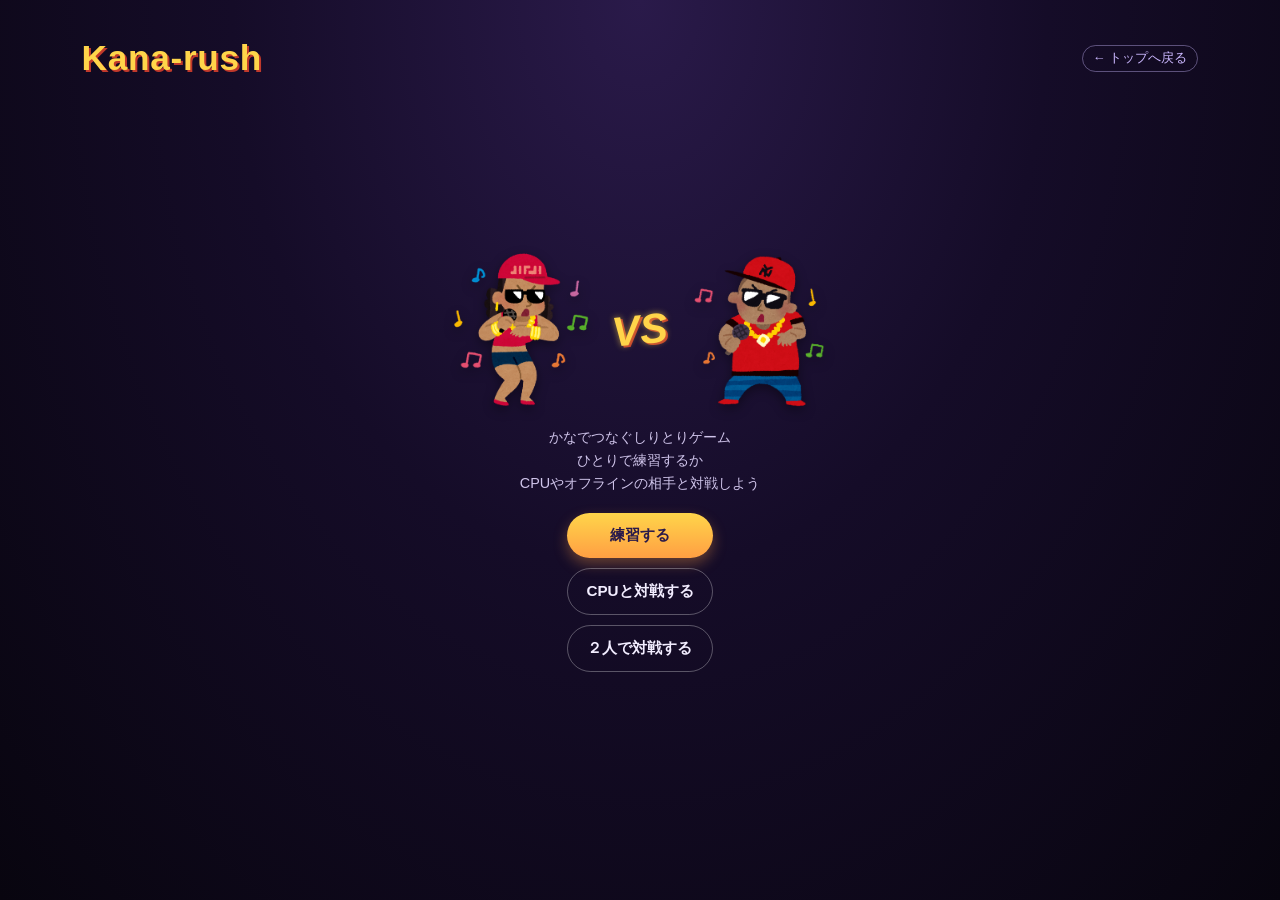
==== commit f0dbc097: "feat: 全画面レイアウト化とゲーム性の調整 アプリ名をKana-rushに統一し、トップ画面に練習・CPU対戦・オフライン対戦の 選択を集約。表記もCPU/1P/2Pに統一した。  レイアウトは背" ====
--- a/public/index.html
+++ b/public/index.html
@@ -3,22 +3,23 @@
 <head>
   <meta charset="UTF-8">
   <meta name="viewport" content="width=device-width, initial-scale=1.0">
-  <title>かなラッシュ</title>
+  <title>Kana-rush</title>
   <link rel="stylesheet" href="styles.css">
 </head>
 <body class="battle-page">
   <div class="app-shell">
     <header class="app-header">
-      <h1 class="app-title">かなラッシュ</h1>
+      <h1 class="app-title">Kana-rush</h1>
+      <button class="ghost-link" id="backToTopButton">← トップへ戻る</button>
     </header>
 
-    <section id="startScreen" class="screen screen-card">
+    <section id="startScreen" class="screen">
       <div id="modeSelectTeaser">
         <img src="material/music_rapper_woman.png" alt="">
         <span class="vs-badge">VS</span>
         <img src="material/rapper.png" alt="">
       </div>
-      <p class="lead-text">かなでつなぐしりとりゲーム。ひとりで練習するか、CPUやオフラインの相手と対戦しよう。</p>
+      <p class="lead-text">かなでつなぐしりとりゲーム<br>ひとりで練習するか<br>CPUやオフラインの相手と対戦しよう</p>
       <div class="cta-stack">
         <button id="startPracticeButton" class="btn btn-primary">練習する</button>
         <button id="startBotBattleButton" class="btn btn-secondary">CPUと対戦する</button>
@@ -26,7 +27,11 @@
       </div>
     </section>
 
-    <section id="practiceScreen" class="screen screen-card hidden">
+    <section id="practiceScreen" class="screen gameplay-screen hidden">
+      <div class="turn-info-bar">
+        <span id="wordCountLabel" class="pill"></span>
+      </div>
+
       <div id="battleStage" class="single-stage">
         <div class="fighter active-turn" id="practiceFighter">
           <div class="fighter-portrait"><img src="material/music_rapper_woman.png" alt=""></div>
@@ -34,41 +39,29 @@
         </div>
       </div>
 
-      <div class="turn-info-bar">
-        <span id="wordCountLabel" class="pill"></span>
-      </div>
-
-      <div class="timer-row">
-        <div class="timer-badge square-badge" id="practiceTimerBadge">
-          <span class="timer-unit">秒</span>
-          <span id="practiceTimerValue">60</span>
-        </div>
-        <div class="total-char-badge square-badge" title="獲得文字数">
-          <span class="total-char-label">計</span>
-          <span id="practiceScoreValue">0</span>
-        </div>
-        <div class="next-char-badge square-badge" id="practiceNextCharBadge" title="次の頭文字">
-          <span class="next-char-label">次</span>
-          <span id="practiceNextCharValue"></span>
-        </div>
-        <div class="prompt-card">
-          <div class="prompt-line">
-            <span class="prompt-label">現在</span>
-            <span id="practiceCurrentWord" class="prompt-word prompt-word-current"></span>
+      <div class="battle-controls">
+        <div class="timer-row">
+          <div class="timer-badge square-badge" id="practiceTimerBadge">
+            <span class="timer-unit">秒</span>
+            <span id="practiceTimerValue" class="badge-value">60</span>
           </div>
-        </div>
-      </div>
-
-      <div id="practiceInputArea" class="input-row">
-        <input id="practiceWordInput" type="text" autocomplete="off" placeholder="つづく単語を入力...">
-        <button id="practiceSubmitButton" class="btn btn-primary btn-compact">送信</button>
-      </div>
-      <p id="practiceErrorMessage" class="error-message"></p>
-
-      <div class="chip-list-header">
-        <span>これまでの単語</span>
-      </div>
-      <ul id="practiceWordList" class="word-chip-list"></ul>
+          <div class="total-char-badge square-badge" title="獲得文字数">
+            <span class="total-char-label">計</span>
+            <span id="practiceScoreValue" class="badge-value">0</span>
+          </div>
+          <div class="next-char-badge square-badge" id="practiceNextCharBadge" title="次の頭文字">
+            <span class="next-char-label">次</span>
+            <span id="practiceNextCharValue" class="badge-value"></span>
+          </div>
+          <div class="word-chain" id="wordChainDisplay"></div>
+        </div>
+
+        <div id="practiceInputArea" class="input-row">
+          <input id="practiceWordInput" type="text" autocomplete="off" placeholder="つづく単語を入力...">
+          <button id="practiceSubmitButton" class="btn btn-primary btn-compact">送信</button>
+        </div>
+        <p id="practiceErrorMessage" class="error-message"></p>
+      </div>
     </section>
   </div>
 
@@ -77,7 +70,16 @@
     <div class="modal-card screen-card">
       <p class="eyebrow">RESULT</p>
       <h2 id="resultTitle" class="section-title"></h2>
-      <p class="caption" id="resultDetail"></p>
+      <div class="result-compare">
+        <div class="result-side">
+          <span class="result-name">文字数</span>
+          <span class="result-score" id="resultScoreValue"></span>
+        </div>
+        <div class="result-side">
+          <span class="result-name">単語数</span>
+          <span class="result-score" id="resultWordCountValue"></span>
+        </div>
+      </div>
       <div class="cta-stack">
         <button id="retryButton" class="btn btn-primary">もう一度挑戦する</button>
       </div>
@@ -92,33 +94,23 @@
   <script>
     const PRACTICE_SECONDS = 60;
 
-    // server.js の VOWEL_MAP / effectiveLastChar と同じ内容(表示専用のクライアント側コピー、
-    // battle.html と同一)。「ー」で終わる単語は直前の音の母音が実際の継続文字になる。
-    const VOWEL_MAP = {
-      あ: "あ", か: "あ", が: "あ", さ: "あ", ざ: "あ", た: "あ", だ: "あ",
-      な: "あ", は: "あ", ば: "あ", ぱ: "あ", ま: "あ", や: "あ", ら: "あ",
-      わ: "あ", ぁ: "あ", ゃ: "あ",
-      い: "い", き: "い", ぎ: "い", し: "い", じ: "い", ち: "い", ぢ: "い",
-      に: "い", ひ: "い", び: "い", ぴ: "い", み: "い", り: "い", ゐ: "い",
-      ぃ: "い",
-      う: "う", く: "う", ぐ: "う", す: "う", ず: "う", つ: "う", づ: "う",
-      ぬ: "う", ふ: "う", ぶ: "う", ぷ: "う", む: "う", ゆ: "う", る: "う",
-      ぅ: "う", ゅ: "う",
-      え: "え", け: "え", げ: "え", せ: "え", ぜ: "え", て: "え", で: "え",
-      ね: "え", へ: "え", べ: "え", ぺ: "え", め: "え", れ: "え", ゑ: "え",
-      ぇ: "え",
-      お: "お", こ: "お", ご: "お", そ: "お", ぞ: "お", と: "お", ど: "お",
-      の: "お", ほ: "お", ぼ: "お", ぽ: "お", も: "お", よ: "お", ろ: "お",
-      を: "お", ぉ: "お", ょ: "お",
+    // server.js の effectiveLastChar と同じ内容(表示専用のクライアント側コピー、battle.html と同一)。
+    // 「ー」で終わる単語は、伸ばしている直前の文字がそのまま次の頭文字になる
+    // (例: 「バイナリー」は直前の「り」で継続する)。
+    // 拗音(小さい文字)は単独で単語の先頭になれないため、大文字に変換する
+    // (例: 「マリアージュ」は末尾の「ゅ」ではなく「ゆ」で継続する)。
+    const SMALL_KANA_MAP = {
+      ぁ: "あ", ぃ: "い", ぅ: "う", ぇ: "え", ぉ: "お",
+      ゃ: "や", ゅ: "ゆ", ょ: "よ", っ: "つ", ゎ: "わ",
     };
 
     function effectiveLastChar(word) {
       if (!word) return "";
       if (word.slice(-1) === "ー" && word.length >= 2) {
-        const vowel = VOWEL_MAP[word[word.length - 2]];
-        if (vowel) return vowel;
-      }
-      return word.slice(-1);
+        return word[word.length - 2];
+      }
+      const last = word.slice(-1);
+      return SMALL_KANA_MAP[last] ?? last;
     }
 
     // 次に入力すべき頭文字をタイマー隣に1文字だけ表示する(battle.html と共通の見た目)
@@ -136,6 +128,7 @@
     };
 
     let currentWord = "";
+    let initialWord = "";
     let score = 0;
     let wordList = [];
     let timerHandle = null;
@@ -152,6 +145,16 @@
 
     function hideOverlay(id) {
       document.querySelector(`#${id}`).classList.add("hidden");
+    }
+
+    async function apiPostJson(url, body) {
+      const response = await fetch(url, {
+        method: "POST",
+        headers: { "Content-Type": "application/json" },
+        body: JSON.stringify(body),
+      });
+      const data = await response.json();
+      return { ok: response.status === 200, data };
     }
 
     let failureFlashTimeout = null;
@@ -170,10 +173,15 @@
       }, 1100);
     }
 
-    function renderWordChips() {
-      document.querySelector("#practiceWordList").innerHTML = wordList
-        .map((w) => `<li class="word-chip">${w}<span class="chip-count">${w.length}</span></li>`)
-        .join("");
+    // お題から現在までの単語チェーンを直近3語の矢印つなぎで表示する(battle.html と共通)。
+    // 更新のたびにスライドインさせて、単語が入れ替わったことがわかるようにする。
+    function renderWordChain() {
+      const chain = [initialWord, ...wordList].filter(Boolean);
+      const el = document.querySelector("#wordChainDisplay");
+      el.textContent = chain.slice(-3).join(" → ");
+      el.classList.remove("slide-in");
+      void el.offsetWidth; // reflow させてアニメーションを最初から再生する
+      el.classList.add("slide-in");
     }
 
     function tickTimer() {
@@ -213,14 +221,13 @@
       score = 0;
       wordList = [];
       document.querySelector("#practiceScoreValue").textContent = "0";
-      document.querySelector("#practiceWordList").innerHTML = "";
       document.querySelector("#practiceErrorMessage").textContent = "";
       document.querySelector("#wordCountLabel").textContent = "0 語";
 
-      const response = await fetch("/reset", { method: "POST" });
-      const data = await response.json();
+      const { data } = await apiPostJson("/reset", {});
       currentWord = data.word;
-      document.querySelector("#practiceCurrentWord").textContent = currentWord;
+      initialWord = data.word;
+      renderWordChain();
       updateNextChar();
 
       const input = document.querySelector("#practiceWordInput");
@@ -240,14 +247,9 @@
 
       pauseTimer();
 
-      const response = await fetch("/shiritori", {
-        method: "POST",
-        headers: { "Content-Type": "application/json" },
-        body: JSON.stringify({ nextWord: word }),
-      });
-      const data = await response.json();
-
-      if (response.status !== 200) {
+      const { ok, data } = await apiPostJson("/shiritori", { nextWord: word });
+
+      if (!ok) {
         document.querySelector("#practiceErrorMessage").textContent = data.errorMessage;
 
         if (data.errorCode === "10002") {
@@ -267,13 +269,12 @@
 
       document.querySelector("#practiceErrorMessage").textContent = "";
       currentWord = data.word;
-      document.querySelector("#practiceCurrentWord").textContent = currentWord;
       updateNextChar();
       wordList.push(currentWord);
       score += currentWord.length;
       document.querySelector("#practiceScoreValue").textContent = String(score);
       document.querySelector("#wordCountLabel").textContent = `${wordList.length} 語`;
-      renderWordChips();
+      renderWordChain();
       resumeTimer();
     }
 
@@ -281,8 +282,8 @@
       clearInterval(timerHandle);
       document.querySelector("#practiceWordInput").disabled = true;
       document.querySelector("#resultTitle").textContent = message;
-      document.querySelector("#resultDetail").textContent =
-        `スコア: ${score} 文字 / ${wordList.length} 語つなげました`;
+      document.querySelector("#resultScoreValue").textContent = String(score);
+      document.querySelector("#resultWordCountValue").textContent = String(wordList.length);
       showOverlay("resultOverlay");
     }
 
@@ -301,6 +302,11 @@
       hideOverlay("resultOverlay");
       startPractice();
     };
+    document.querySelector("#backToTopButton").onclick = () => {
+      clearInterval(timerHandle);
+      hideOverlay("resultOverlay");
+      showScreen("startScreen");
+    };
 
     showScreen("startScreen");
   </script>
--- a/public/styles.css
+++ b/public/styles.css
@@ -23,14 +23,42 @@
   background: radial-gradient(ellipse at top, #2a1a4a 0%, #150c28 45%, #08050f 100%);
   color: #f2edff;
   font-family: "Hiragino Sans", "Yu Gothic", sans-serif;
-}
-
+  display: flex;
+  flex-direction: column;
+}
+
+/* 背景の上に「枠」を置くのではなく、app-shell自体が画面いっぱいの高さを占め、
+   中の画面(.screen)が縦方向にも余白を使い切るようにする */
 body.battle-page .app-shell {
+  flex: 1;
+  display: flex;
+  flex-direction: column;
   width: 100%;
-  max-width: min(96vw, 900px);
+  max-width: min(96vw, 1400px);
   margin: 0 auto;
-  padding: clamp(12px, 3vw, 28px) clamp(12px, 4vw, 32px) clamp(32px, 6vw, 64px);
+  padding: clamp(12px, 3vw, 40px) clamp(12px, 5vw, 56px) clamp(32px, 6vw, 72px);
   box-sizing: border-box;
+}
+
+/* 各ページ本体の画面はカード化せず、背景の上にそのまま配置して
+   縦方向の余白いっぱいに広がる(ポップアップの.modal-cardは別扱い) */
+body.battle-page .screen:not(.hidden) {
+  flex: 1;
+  display: flex;
+  flex-direction: column;
+  justify-content: center;
+  text-align: center;
+}
+
+/* プレイ中の画面(対戦・練習)はキャラクター/HPが余った縦の空間いっぱいに広がって
+   中央に来るようにし(#battleStageのflex:1)、操作系はその下に自然な高さで並ぶ */
+body.battle-page .gameplay-screen:not(.hidden) {
+  gap: 16px;
+}
+
+body.battle-page .battle-controls {
+  display: flex;
+  flex-direction: column;
 }
 
 body.battle-page * {
@@ -56,13 +84,16 @@
 }
 
 body.battle-page .ghost-link {
+  font-family: inherit;
   font-size: 0.8rem;
   color: #cbb8ff;
   text-decoration: none;
+  background: transparent;
   border: 1px solid rgba(203, 184, 255, 0.4);
   border-radius: 999px;
   padding: 4px 10px;
   white-space: nowrap;
+  cursor: pointer;
 }
 
 body.battle-page .ghost-link:hover {
@@ -125,15 +156,20 @@
   font-size: 0.9rem;
   color: #cfc4ea;
   line-height: 1.6;
-  margin: 4px 0 18px;
+  max-width: 520px;
+  margin: 4px auto 18px;
 }
 
 /* --- ボタン --- */
+/* ボタン・本文は画面幅いっぱいに伸びると押しにくく読みにくいので、
+   読みやすい幅に留めて中央寄せにする(盤面まわりの要素は幅いっぱいに広げる) */
 
 body.battle-page .cta-stack {
   display: flex;
   flex-direction: column;
   gap: 10px;
+  max-width: 420px;
+  margin: 0 auto;
 }
 
 body.battle-page .btn {
@@ -197,15 +233,12 @@
 /* --- バトルステージ --- */
 
 #battleStage {
+  flex: 1;
   display: flex;
   align-items: center;
   justify-content: space-between;
   gap: 12px;
-  background: radial-gradient(ellipse at center, #3a2560 0%, #1a1030 70%, #0d081a 100%);
-  border-radius: 16px;
-  padding: clamp(16px, 3vw, 32px) clamp(12px, 3vw, 28px) clamp(10px, 2vw, 20px);
-  margin-bottom: 16px;
-  box-shadow: inset 0 0 40px rgba(0, 0, 0, 0.5);
+  padding: clamp(12px, 2vw, 24px) clamp(12px, 3vw, 28px);
 }
 
 /* 練習モード: 1人だけなので中央寄せにする */
@@ -245,6 +278,14 @@
   filter: grayscale(100%);
   animation: none;
   transform: scale(0.85);
+}
+
+.fighter.hit .fighter-portrait img {
+  animation: hit-flash 0.4s ease-out;
+}
+
+.fighter.hit .hp-bar-inner {
+  filter: brightness(1.8);
 }
 
 .fighter-name {
@@ -300,12 +341,12 @@
 }
 
 body.battle-page .pill {
-  font-size: 0.8rem;
+  font-size: clamp(0.95rem, 0.85rem + 0.4vw, 1.2rem);
   font-weight: 700;
   background: rgba(255, 255, 255, 0.08);
   color: #f2edff;
   border-radius: 999px;
-  padding: 4px 12px;
+  padding: 8px 18px;
 }
 
 body.battle-page .pill-accent {
@@ -341,10 +382,13 @@
   transition: background 0.2s ease, border-color 0.2s ease, color 0.2s ease;
 }
 
-body.battle-page .timer-badge #timerValue {
-  font-size: clamp(1.5rem, 1.2rem + 1vw, 2.2rem);
+body.battle-page .badge-value {
   font-weight: 900;
   line-height: 1;
+}
+
+body.battle-page .timer-badge .badge-value {
+  font-size: clamp(1.5rem, 1.2rem + 1vw, 2.2rem);
 }
 
 body.battle-page .timer-badge .timer-unit {
@@ -366,42 +410,26 @@
   animation: count-pulse 0.6s ease-in-out infinite;
 }
 
-body.battle-page .prompt-card {
+/* お題〜現在までの単語チェーンを直近3語の矢印つなぎで見せる、旧prompt-cardの後継 */
+body.battle-page .word-chain {
   flex: 1;
   height: clamp(64px, 7vw, 88px);
   display: flex;
-  flex-direction: column;
+  align-items: center;
   justify-content: center;
-  gap: 2px;
   background: rgba(255, 255, 255, 0.06);
   border-radius: 14px;
   padding: 6px 14px;
-  text-align: left;
-  overflow: hidden;
-}
-
-body.battle-page .prompt-line {
-  display: flex;
-  align-items: baseline;
-  gap: 8px;
-}
-
-body.battle-page .prompt-label {
-  font-size: 0.65rem;
-  color: #b8aed1;
-  flex: 0 0 auto;
-}
-
-body.battle-page .prompt-word {
-  font-size: clamp(0.95rem, 0.8rem + 0.5vw, 1.3rem);
-  font-weight: 700;
+  font-size: clamp(0.9rem, 0.75rem + 0.6vw, 1.3rem);
+  font-weight: 700;
+  color: #ffd54a;
   white-space: nowrap;
   overflow: hidden;
   text-overflow: ellipsis;
 }
 
-body.battle-page .prompt-word-current {
-  color: #ffd54a;
+body.battle-page .word-chain.slide-in {
+  animation: chain-slide-in 0.35s ease-out;
 }
 
 /* --- 合計文字数・次に入力すべき頭文字のバッジ --- */
@@ -418,10 +446,8 @@
   opacity: 0.75;
 }
 
-body.battle-page .total-char-badge #turnTotalLabel {
+body.battle-page .total-char-badge .badge-value {
   font-size: clamp(1.3rem, 1rem + 1vw, 2rem);
-  font-weight: 900;
-  line-height: 1;
 }
 
 body.battle-page .next-char-badge {
@@ -437,10 +463,8 @@
   opacity: 0.75;
 }
 
-body.battle-page .next-char-badge #nextCharValue {
+body.battle-page .next-char-badge .badge-value {
   font-size: clamp(1.3rem, 1rem + 1vw, 2rem);
-  font-weight: 900;
-  line-height: 1;
 }
 
 /* --- 入力エリア --- */
@@ -485,64 +509,12 @@
   background: transparent;
 }
 
-/* --- 獲得単語チップ --- */
-
-body.battle-page .chip-list-header {
-  display: flex;
-  justify-content: space-between;
-  align-items: center;
-  font-size: 0.85rem;
-  color: #cfc4ea;
-  margin: 14px 0 6px;
-}
-
-body.battle-page .stat-badge {
-  font-weight: 700;
-  color: #ffd54a;
-}
-
-body.battle-page .word-chip-list {
-  list-style: none;
-  display: flex;
-  flex-wrap: wrap;
-  gap: 6px;
-  padding: 0;
-  margin: 0 0 8px;
-  min-height: 30px;
-}
-
-body.battle-page .word-chip {
-  background: rgba(255, 213, 74, 0.14);
-  border: 1px solid rgba(255, 213, 74, 0.4);
-  color: #ffe9a8;
-  border-radius: 999px;
-  padding: 4px 10px;
-  font-size: 0.85rem;
-  display: flex;
-  align-items: center;
-  gap: 4px;
-  animation: pop-in 0.25s ease-out;
-}
-
-body.battle-page .chip-count {
-  font-size: 0.7rem;
-  color: #b8aed1;
-}
-
 body.battle-page .bot-thinking-card {
   font-style: italic;
   color: #cfc4ea;
   text-align: center;
   padding: 6px 0;
 }
-
-body.battle-page .dots span {
-  animation: dot-pulse 1.2s infinite;
-  animation-fill-mode: both;
-}
-
-body.battle-page .dots span:nth-child(2) { animation-delay: 0.2s; }
-body.battle-page .dots span:nth-child(3) { animation-delay: 0.4s; }
 
 /* --- ラウンド結果: スコアの比較だけを簡潔に見せる --- */
 
@@ -657,6 +629,19 @@
   50% { transform: translateY(-8px) scale(1.04); }
 }
 
+@keyframes hit-flash {
+  0% { transform: translateX(0); filter: brightness(1) drop-shadow(0 8px 10px rgba(0, 0, 0, 0.5)); }
+  20% { transform: translateX(-6px); filter: brightness(2.2) drop-shadow(0 0 14px #ff5b5b); }
+  40% { transform: translateX(6px); }
+  60% { transform: translateX(-3px); }
+  100% { transform: translateX(0); filter: brightness(1) drop-shadow(0 8px 10px rgba(0, 0, 0, 0.5)); }
+}
+
+@keyframes chain-slide-in {
+  from { transform: translateX(28px); opacity: 0; }
+  to { transform: translateX(0); opacity: 1; }
+}
+
 @keyframes pop-in {
   from { transform: scale(0.6); opacity: 0; }
   to { transform: scale(1); opacity: 1; }
@@ -665,11 +650,6 @@
 @keyframes count-pulse {
   0%, 100% { transform: scale(1); opacity: 1; }
   50% { transform: scale(1.12); opacity: 0.8; }
-}
-
-@keyframes dot-pulse {
-  0%, 80%, 100% { opacity: 0.2; }
-  40% { opacity: 1; }
 }
 
 @keyframes shrink-bar {
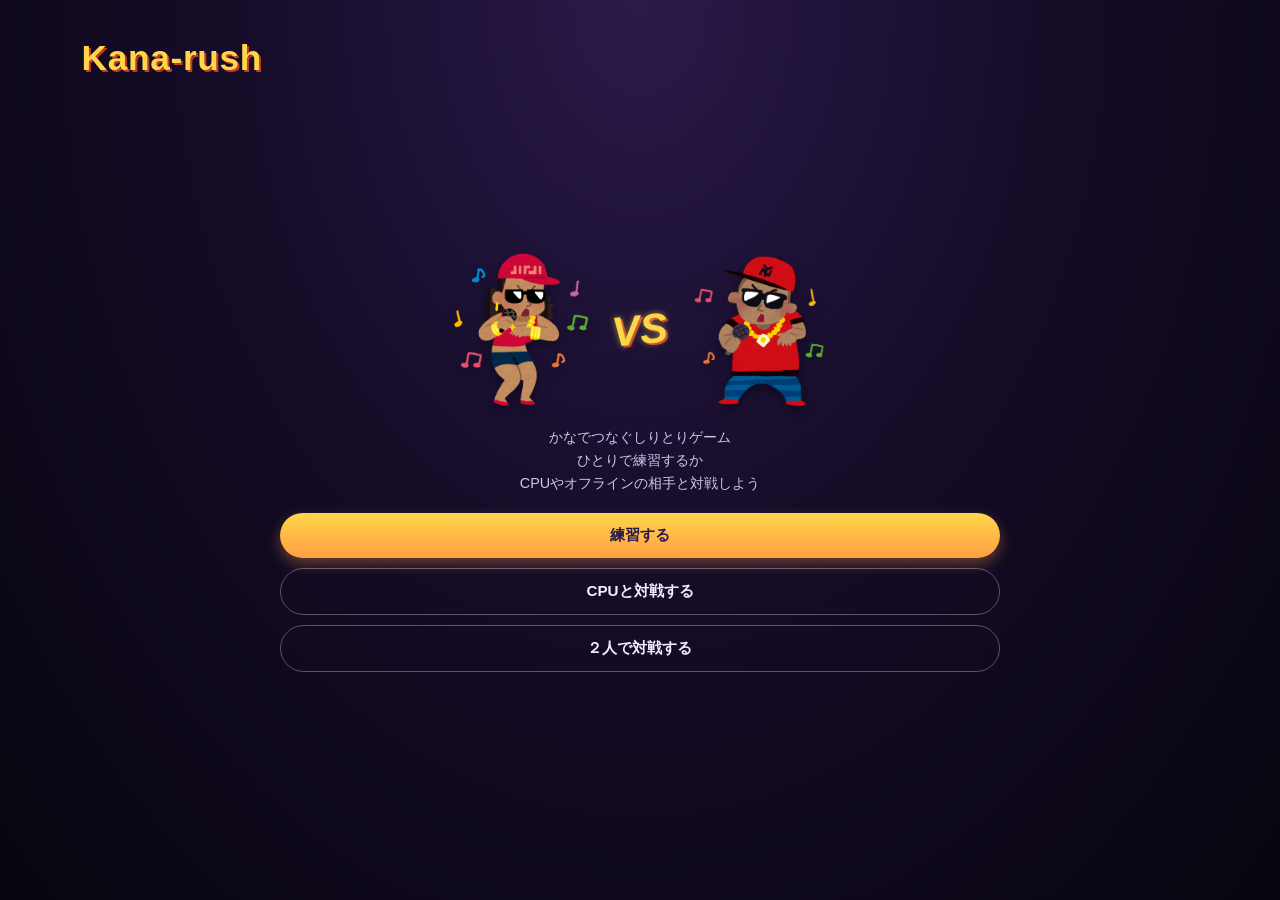
==== commit 327104b2: "refactor: 共通処理の切り出しを含む細部の調整 battle.htmlとindex.htmlで重複していたSMALL_KANA_MAP/effectiveLastChar、 showOverl" ====
--- a/public/index.html
+++ b/public/index.html
@@ -4,13 +4,19 @@
   <meta charset="UTF-8">
   <meta name="viewport" content="width=device-width, initial-scale=1.0">
   <title>Kana-rush</title>
+  <link rel="icon" type="image/png" href="material/rapper.png">
   <link rel="stylesheet" href="styles.css">
 </head>
 <body class="battle-page">
   <div class="app-shell">
     <header class="app-header">
       <h1 class="app-title">Kana-rush</h1>
-      <button class="ghost-link" id="backToTopButton">← トップへ戻る</button>
+      <button class="icon-button" id="backToTopButton" title="トップへ戻る" aria-label="トップへ戻る">
+        <svg viewBox="0 0 24 24" width="18" height="18" fill="none" stroke="currentColor" stroke-width="2" stroke-linecap="round" stroke-linejoin="round">
+          <path d="M3 11l9-8 9 8" />
+          <path d="M5 10v10h14V10" />
+        </svg>
+      </button>
     </header>
 
     <section id="startScreen" class="screen">
@@ -20,7 +26,7 @@
         <img src="material/rapper.png" alt="">
       </div>
       <p class="lead-text">かなでつなぐしりとりゲーム<br>ひとりで練習するか<br>CPUやオフラインの相手と対戦しよう</p>
-      <div class="cta-stack">
+      <div class="cta-stack cta-stack-wide">
         <button id="startPracticeButton" class="btn btn-primary">練習する</button>
         <button id="startBotBattleButton" class="btn btn-secondary">CPUと対戦する</button>
         <button id="startOfflineBattleButton" class="btn btn-secondary">２人で対戦する</button>
@@ -82,6 +88,7 @@
       </div>
       <div class="cta-stack">
         <button id="retryButton" class="btn btn-primary">もう一度挑戦する</button>
+        <button id="resultBackToTopButton" class="btn btn-secondary">トップ画面に戻る</button>
       </div>
     </div>
   </div>
@@ -91,27 +98,9 @@
     <span id="failureFlashText"></span>
   </div>
 
+  <script src="shared.js"></script>
   <script>
     const PRACTICE_SECONDS = 60;
-
-    // server.js の effectiveLastChar と同じ内容(表示専用のクライアント側コピー、battle.html と同一)。
-    // 「ー」で終わる単語は、伸ばしている直前の文字がそのまま次の頭文字になる
-    // (例: 「バイナリー」は直前の「り」で継続する)。
-    // 拗音(小さい文字)は単独で単語の先頭になれないため、大文字に変換する
-    // (例: 「マリアージュ」は末尾の「ゅ」ではなく「ゆ」で継続する)。
-    const SMALL_KANA_MAP = {
-      ぁ: "あ", ぃ: "い", ぅ: "う", ぇ: "え", ぉ: "お",
-      ゃ: "や", ゅ: "ゆ", ょ: "よ", っ: "つ", ゎ: "わ",
-    };
-
-    function effectiveLastChar(word) {
-      if (!word) return "";
-      if (word.slice(-1) === "ー" && word.length >= 2) {
-        return word[word.length - 2];
-      }
-      const last = word.slice(-1);
-      return SMALL_KANA_MAP[last] ?? last;
-    }
 
     // 次に入力すべき頭文字をタイマー隣に1文字だけ表示する(battle.html と共通の見た目)
     function updateNextChar() {
@@ -137,51 +126,8 @@
     function showScreen(id) {
       document.querySelectorAll(".screen").forEach((el) => el.classList.add("hidden"));
       document.querySelector(`#${id}`).classList.remove("hidden");
-    }
-
-    function showOverlay(id) {
-      document.querySelector(`#${id}`).classList.remove("hidden");
-    }
-
-    function hideOverlay(id) {
-      document.querySelector(`#${id}`).classList.add("hidden");
-    }
-
-    async function apiPostJson(url, body) {
-      const response = await fetch(url, {
-        method: "POST",
-        headers: { "Content-Type": "application/json" },
-        body: JSON.stringify(body),
-      });
-      const data = await response.json();
-      return { ok: response.status === 200, data };
-    }
-
-    let failureFlashTimeout = null;
-
-    // 「同じワード」「んワード」を画面中央に大きく表示する(対戦モードと共通の演出)
-    function showFailureFlash(text) {
-      const el = document.querySelector("#failureFlash");
-      clearTimeout(failureFlashTimeout);
-      el.classList.remove("hidden", "flash-anim");
-      document.querySelector("#failureFlashText").textContent = text;
-      void el.offsetWidth; // reflow させてアニメーションを最初から再生する
-      el.classList.add("flash-anim");
-      failureFlashTimeout = setTimeout(() => {
-        el.classList.add("hidden");
-        el.classList.remove("flash-anim");
-      }, 1100);
-    }
-
-    // お題から現在までの単語チェーンを直近3語の矢印つなぎで表示する(battle.html と共通)。
-    // 更新のたびにスライドインさせて、単語が入れ替わったことがわかるようにする。
-    function renderWordChain() {
-      const chain = [initialWord, ...wordList].filter(Boolean);
-      const el = document.querySelector("#wordChainDisplay");
-      el.textContent = chain.slice(-3).join(" → ");
-      el.classList.remove("slide-in");
-      void el.offsetWidth; // reflow させてアニメーションを最初から再生する
-      el.classList.add("slide-in");
+      // トップ画面自体には「トップへ戻る」は不要なので、その時だけ隠す
+      document.querySelector("#backToTopButton").classList.toggle("hidden", id === "startScreen");
     }
 
     function tickTimer() {
@@ -227,7 +173,7 @@
       const { data } = await apiPostJson("/reset", {});
       currentWord = data.word;
       initialWord = data.word;
-      renderWordChain();
+      renderWordChain([initialWord, ...wordList]);
       updateNextChar();
 
       const input = document.querySelector("#practiceWordInput");
@@ -274,7 +220,7 @@
       score += currentWord.length;
       document.querySelector("#practiceScoreValue").textContent = String(score);
       document.querySelector("#wordCountLabel").textContent = `${wordList.length} 語`;
-      renderWordChain();
+      renderWordChain([initialWord, ...wordList]);
       resumeTimer();
     }
 
@@ -302,11 +248,14 @@
       hideOverlay("resultOverlay");
       startPractice();
     };
-    document.querySelector("#backToTopButton").onclick = () => {
+
+    function goToTop() {
       clearInterval(timerHandle);
       hideOverlay("resultOverlay");
       showScreen("startScreen");
-    };
+    }
+    document.querySelector("#backToTopButton").onclick = goToTop;
+    document.querySelector("#resultBackToTopButton").onclick = goToTop;
 
     showScreen("startScreen");
   </script>
--- a/public/styles.css
+++ b/public/styles.css
@@ -12,8 +12,7 @@
 }
 
 /* =========================================================
-   MCしりとりバトル (battle.html) 専用テーマ
-   classic モード (index.html) には影響しないよう
+   Kana-rush 共通テーマ (battle.html / index.html)
    body.battle-page 配下にすべてスコープする
    ========================================================= */
 
@@ -83,20 +82,26 @@
   text-shadow: 2px 2px 0 #c0392b;
 }
 
-body.battle-page .ghost-link {
+/* トップへ戻るボタン: ホームの記号だけのシンプルな正方形ボタン。
+   .hiddenより詳細度が高くなり上書きしてしまわないよう :not(.hidden) にする */
+body.battle-page .icon-button:not(.hidden) {
   font-family: inherit;
-  font-size: 0.8rem;
+  width: 36px;
+  height: 36px;
+  flex: 0 0 auto;
+  display: flex;
+  align-items: center;
+  justify-content: center;
   color: #cbb8ff;
   text-decoration: none;
   background: transparent;
   border: 1px solid rgba(203, 184, 255, 0.4);
-  border-radius: 999px;
-  padding: 4px 10px;
-  white-space: nowrap;
+  border-radius: 8px;
+  padding: 0;
   cursor: pointer;
 }
 
-body.battle-page .ghost-link:hover {
+body.battle-page .icon-button:hover {
   background: rgba(203, 184, 255, 0.12);
 }
 
@@ -170,6 +175,17 @@
   gap: 10px;
   max-width: 420px;
   margin: 0 auto;
+}
+
+/* トップ画面のモード選択ボタンは主役なので、他のポップアップのボタンより横長にする。
+   flexのstretchだけに頼らず、ボタン自体にもwidth:100%を明示して確実に広げる */
+body.battle-page .cta-stack-wide {
+  width: 100%;
+  max-width: 720px;
+}
+
+body.battle-page .cta-stack-wide .btn {
+  width: 100%;
 }
 
 body.battle-page .btn {
@@ -495,18 +511,23 @@
   border-color: #ffd54a;
 }
 
+/* 表示の有無やメッセージの長さで高さが変わると入力欄などが上下にずれてしまうため、
+   高さを完全に固定し、折り返しも起きないよう1行省略にする。背景色だけを出し分ける */
 body.battle-page .error-message {
   color: #ffb3b3;
-  background: rgba(255, 91, 91, 0.12);
+  background: transparent;
   border-radius: 8px;
   padding: 6px 10px;
-  min-height: 1.2em;
+  height: 32px;
+  line-height: 1.2;
   font-size: 0.85rem;
-}
-
-body.battle-page .error-message:empty {
-  padding: 0;
-  background: transparent;
+  white-space: nowrap;
+  overflow: hidden;
+  text-overflow: ellipsis;
+}
+
+body.battle-page .error-message:not(:empty) {
+  background: rgba(255, 91, 91, 0.12);
 }
 
 body.battle-page .bot-thinking-card {
@@ -565,11 +586,12 @@
 
 body.battle-page .progress-bar {
   width: 100%;
+  max-width: 420px;
   height: 6px;
   background: rgba(255, 255, 255, 0.08);
   border-radius: 3px;
   overflow: hidden;
-  margin: 4px 0 2px;
+  margin: 4px auto 2px;
 }
 
 body.battle-page .progress-fill {
